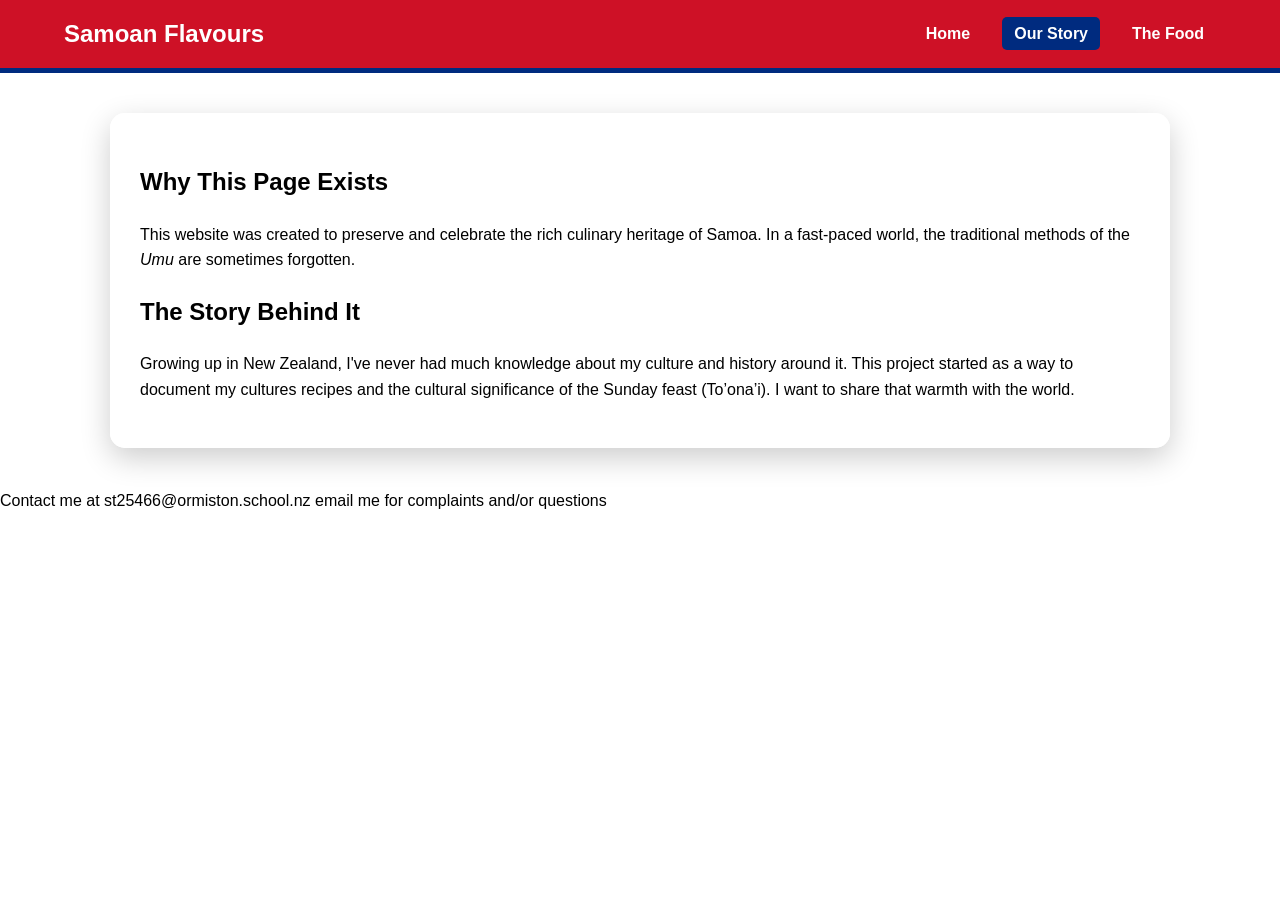
==== CSC2 culture food website/about.html @ 54305fad "Add files via uploads added Styling page and photo The last upload didn't work properly so this is t" ====
<!DOCTYPE html>
<html lang="en">
<head>
    <meta charset="UTF-8">
    <meta name="viewport" content="width=device-width, initial-scale=1.0">
    <title>About | Our Story</title>
    <link rel="stylesheet" href="style.css">
</head>
<body>
    <nav>
        <div class="logo">Samoan Flavours</div>
        <ul>
            <li><a href="index.html">Home</a></li>
            <li><a href="about.html" class="active">Our Story</a></li>
            <li><a href="foods.html">The Food</a></li>
        </ul>
    </nav>

    <main>
        <section class="content">
            <h1>Why This Page Exists</h1>
            <p>This website was created to preserve and celebrate the rich culinary heritage of Samoa. 
            In a fast-paced world, the traditional methods of the <em>Umu</em> are sometimes forgotten.</p>
            <h2>The Story Behind It</h2>
            <p>Growing up in New Zealand, I've never had much knowledge about my culture and history around it. 
            This project started as a way to document my cultures recipes and the cultural significance of the Sunday feast (To’ona’i).
             I want to share that warmth with the world.</p>
        </section>
        <footer>Contact me at st25466@ormiston.school.nz email me for complaints and/or questions</footer>
    </main>
</body>
</html>
---- CSC2 culture food website/style.css ----
/* General Page Styling */
body {
    font-family: 'Segoe UI', Tahoma, Geneva, Verdana, sans-serif;
    margin: 0;
    line-height: 1.6;
    background: url('https://unsplash.com') no-repeat center center fixed;
    background-size: cover;
}

/* Flag-Themed Navbar */
nav {
    background-color: #ce1126; /* Samoa Red */
    border-bottom: 5px solid #002b7f; /* Samoa Blue */
    display: flex;
    justify-content: space-between;
    align-items: center;
    padding: 15px 5%;
}

.logo { color: white; font-weight: bold; font-size: 1.5rem; }

nav ul { list-style: none; display: flex; margin: 0; }

nav ul li { margin-left: 20px; }

nav a {
    color: white;
    text-decoration: none;
    font-weight: bold;
    padding: 8px 12px;
}

nav a.active, nav a:hover {
    background-color: #002b7f;
    border-radius: 5px;
}

/* Main Content Container */
.content {
    max-width: 1000px;
    margin: 40px auto;
    background: rgba(255, 255, 255, 0.95);
    padding: 30px;
    border-radius: 15px;
    box-shadow: 0 10px 30px rgba(0,0,0,0.2);
}

/* Horizontal Food Cards */
.food-container {
    display: flex;
    flex-direction: column;
    gap: 25px;
}

.food-card {
    display: flex; /* Makes the box horizontal */
    background: white;
    border-radius: 10px;
    overflow: hidden;
    box-shadow: 0 4px 10px rgba(0,0,0,0.1);
    border-left: 6px solid #ce1126;
}

/* Image on the left */
.food-image {
    flex: 0 0 300px; /* Keeps image width consistent */
    height: 200px;
}

.food-image img {
    width: 100%;
    height: 100%;
    object-fit: cover; /* makes sure image fills space without stretching */
}

/* Text on the right of screen*/
.food-info {
    padding: 20px;
    display: flex;
    flex-direction: column;
    justify-content: center;
}

.food-info h3 {
    margin-top: 0;
    color: #002b7f;
}

/* when phones turn makes sure it adjusts */
@media (max-width: 768px) {
    .food-card { flex-direction: column; }
    .food-image { flex: 0 0 auto; height: 180px; }
}
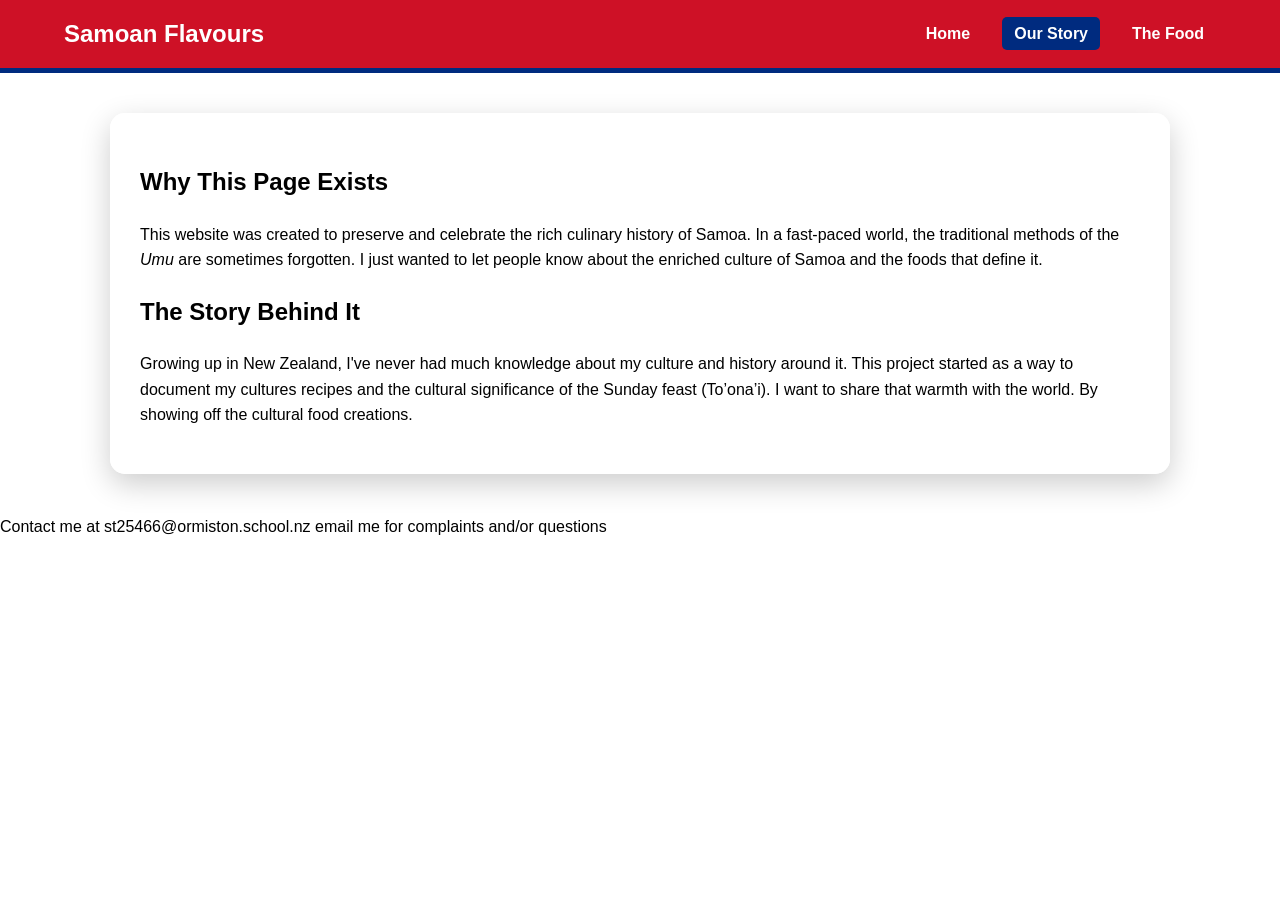
==== commit 5403a2e2: "Revise about page content and title Updated the content to reflect a more personal narrative about t" ====
--- a/CSC2 culture food website/about.html
+++ b/CSC2 culture food website/about.html
@@ -3,7 +3,7 @@
 <head>
     <meta charset="UTF-8">
     <meta name="viewport" content="width=device-width, initial-scale=1.0">
-    <title>About | Our Story</title>
+    <title>About | My Story</title>
     <link rel="stylesheet" href="style.css">
 </head>
 <body>
@@ -19,14 +19,15 @@
     <main>
         <section class="content">
             <h1>Why This Page Exists</h1>
-            <p>This website was created to preserve and celebrate the rich culinary heritage of Samoa. 
-            In a fast-paced world, the traditional methods of the <em>Umu</em> are sometimes forgotten.</p>
+            <p>This website was created to preserve and celebrate the rich culinary history of Samoa. 
+            In a fast-paced world, the traditional methods of the <em>Umu</em> are sometimes forgotten.
+             I just wanted to let people know about the enriched culture of Samoa and the foods that define it.</p>
             <h2>The Story Behind It</h2>
             <p>Growing up in New Zealand, I've never had much knowledge about my culture and history around it. 
             This project started as a way to document my cultures recipes and the cultural significance of the Sunday feast (To’ona’i).
-             I want to share that warmth with the world.</p>
+             I want to share that warmth with the world. By showing off the cultural food creations.</p>
         </section>
         <footer>Contact me at st25466@ormiston.school.nz email me for complaints and/or questions</footer>
     </main>
 </body>
-</html>+</html>
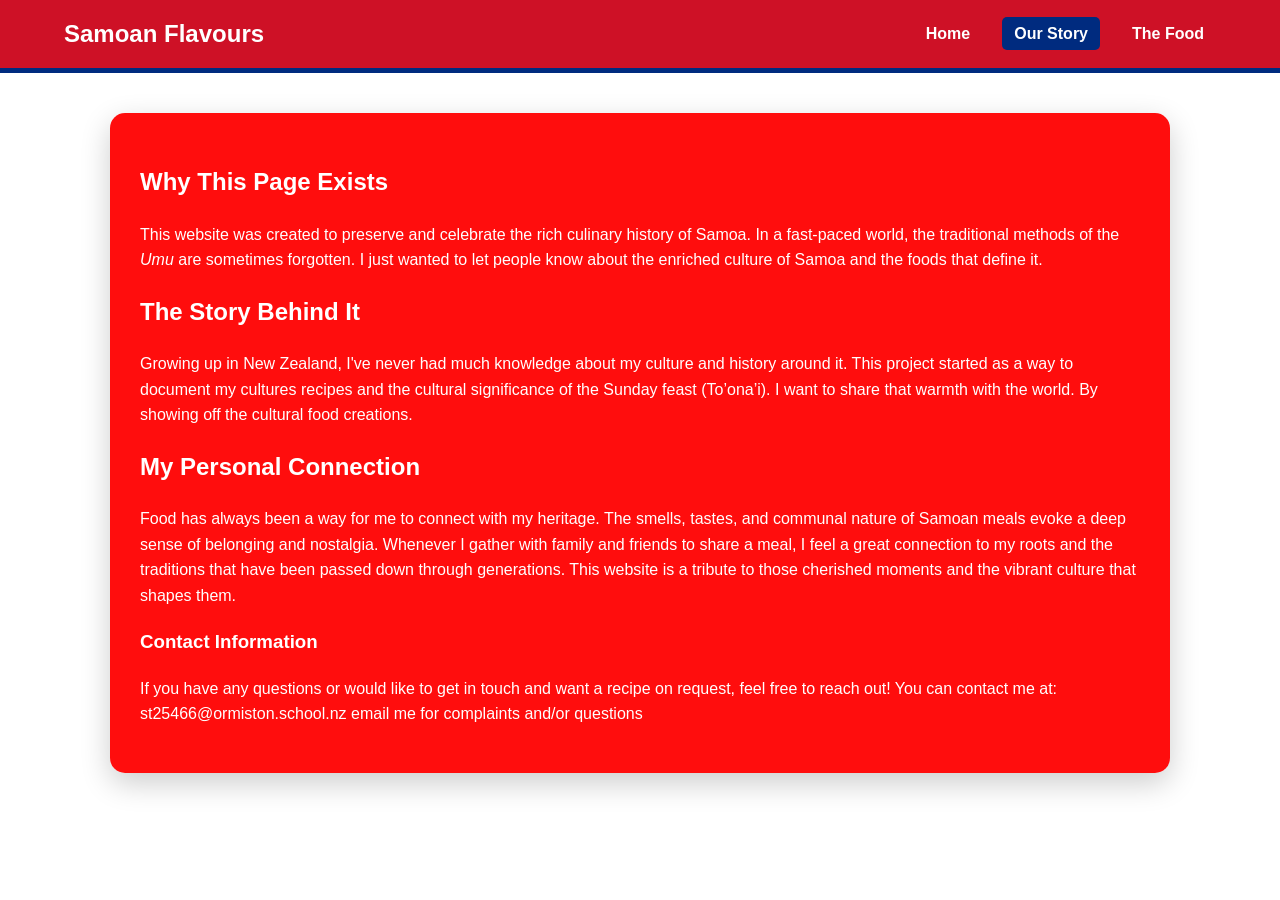
==== commit 5e55a7af: "Made it more personal as well as school email for complaints and other things Added personal connect" ====
--- a/CSC2 culture food website/about.html
+++ b/CSC2 culture food website/about.html
@@ -24,10 +24,21 @@
              I just wanted to let people know about the enriched culture of Samoa and the foods that define it.</p>
             <h2>The Story Behind It</h2>
             <p>Growing up in New Zealand, I've never had much knowledge about my culture and history around it. 
-            This project started as a way to document my cultures recipes and the cultural significance of the Sunday feast (To’ona’i).
-             I want to share that warmth with the world. By showing off the cultural food creations.</p>
+            This project started as a way to document my cultures recipes and the cultural significance of the
+             Sunday feast (To’ona’i). I want to share that warmth with the world. By showing off the cultural 
+             
+             food creations.</p>
+             <h2>My Personal Connection</h2>
+             <p>Food has always been a way for me to connect with my heritage. The smells, tastes, and communal 
+                nature of Samoan meals evoke a deep sense of belonging and nostalgia. 
+             Whenever I gather with family and friends to share a meal, I feel a great connection to my roots 
+             and the traditions that have been passed down through generations. This website is a tribute to those
+              cherished moments and the vibrant culture that shapes them.</p>
+              <h3>Contact Information</h3>
+              <p>If you have any questions or would like to get in touch and want a recipe on request, feel free to reach out! 
+                You can contact me at: st25466@ormiston.school.nz email me for complaints and/or questions
+              </p>
         </section>
-        <footer>Contact me at st25466@ormiston.school.nz email me for complaints and/or questions</footer>
-    </main>
+        
 </body>
 </html>
--- a/CSC2 culture food website/style.css
+++ b/CSC2 culture food website/style.css
@@ -1,13 +1,14 @@
-/* General Page Styling */
+/* General page styling for all pages */
 body {
     font-family: 'Segoe UI', Tahoma, Geneva, Verdana, sans-serif;
     margin: 0;
     line-height: 1.6;
-    background: url('https://unsplash.com') no-repeat center center fixed;
+    background: url('https://wallpaperaccess.com/full/294484.jpg') no-repeat center center fixed;
     background-size: cover;
+    color: white;
 }
 
-/* Flag-Themed Navbar */
+/* Samoan flag themed navbar (all off youtube thanks coders)*/
 nav {
     background-color: #ce1126; /* Samoa Red */
     border-bottom: 5px solid #002b7f; /* Samoa Blue */
@@ -39,13 +40,13 @@
 .content {
     max-width: 1000px;
     margin: 40px auto;
-    background: rgba(255, 255, 255, 0.95);
+    background: rgba(255, 0, 0, 0.95);
     padding: 30px;
     border-radius: 15px;
     box-shadow: 0 10px 30px rgba(0,0,0,0.2);
 }
 
-/* Horizontal Food Cards */
+/* Horizontal Food Cards (11 minute video just for this bro)*/
 .food-container {
     display: flex;
     flex-direction: column;
@@ -90,4 +91,94 @@
 @media (max-width: 768px) {
     .food-card { flex-direction: column; }
     .food-image { flex: 0 0 auto; height: 180px; }
-}+}
+
+
+/* --- UPGRADED FOOD CARDS BECAUSE OTHERS WERE NOT GOOD ENOUGH --- */
+
+/* 1. The Container for the Food Cards */
+.food-container {
+    display: flex;
+    flex-direction: column;
+    gap: 30px; /* Increased gap for better breathing room */
+    padding: 20px;
+}
+
+/* 2. The Card for Each Food Item */
+.food-card {
+    display: flex;
+    background: white;
+    border-radius: 15px; /* Rounder corners for a better look */
+    overflow: hidden;
+    border-left: 8px solid #ce1126; /* Thicker accent line */
+    box-shadow: 0 4px 15px rgba(0, 0, 0, 0.08); /* Softer, natural shadow */
+    transition: transform 0.3s cubic-bezier(0.25, 0.8, 0.25, 1), 
+                box-shadow 0.3s cubic-bezier(0.25, 0.8, 0.25, 1);
+}
+
+/* 3. Card Hover Effect */
+.food-card:hover {
+    transform: translateY(-8px); /* Lifts the card up */
+    box-shadow: 0 15px 35px rgba(0, 0, 0, 0.15); /* Deepens shadow on hover */
+    cursor: pointer;
+}
+
+/* 4. Image Styling & Fade */
+.food-image {
+    flex: 0 0 300px;
+    height: 220px;
+    overflow: hidden;
+}
+
+.food-image img {
+    width: 100%;
+    height: 100%;
+    object-fit: cover;
+    opacity: 0.9; /* Slight fade by default */
+    transition: transform 0.5s ease, opacity 0.5s ease;
+}
+
+/* Image zooms and brightens when the WHOLE card is hovered */
+.food-card:hover .food-image img {
+    opacity: 1;
+    transform: scale(1.1); /* Smooth zoom effect */
+}
+
+/* 5. Refined Text Spacing */
+.food-info {
+    padding: 25px 35px;
+    display: flex;
+    flex-direction: column;
+    justify-content: center;
+}
+
+.food-info h3 {
+    margin: 0 0 10px 0;
+    color: #002b7f;
+    font-size: 1.6rem;
+    letter-spacing: -0.5px;
+}
+
+.food-info p {
+    color: #555;
+    line-height: 1.7;
+    margin: 0;
+}
+
+/* 6. Responsive mobile view I think for the shadow stuff? */
+@media (max-width: 768px) {
+    .food-card {
+        flex-direction: column;
+    }
+    .food-image {
+        flex: 0 0 auto;
+        height: 200px;
+    }
+    /* Change all text to white by default */
+/* Removed duplicate body selector and merged color: white; into the main body block */
+
+/* Ensure your main content box text remains readable (e.g., black) */
+.content-box, #main-container {
+  color: black;
+}
+}
